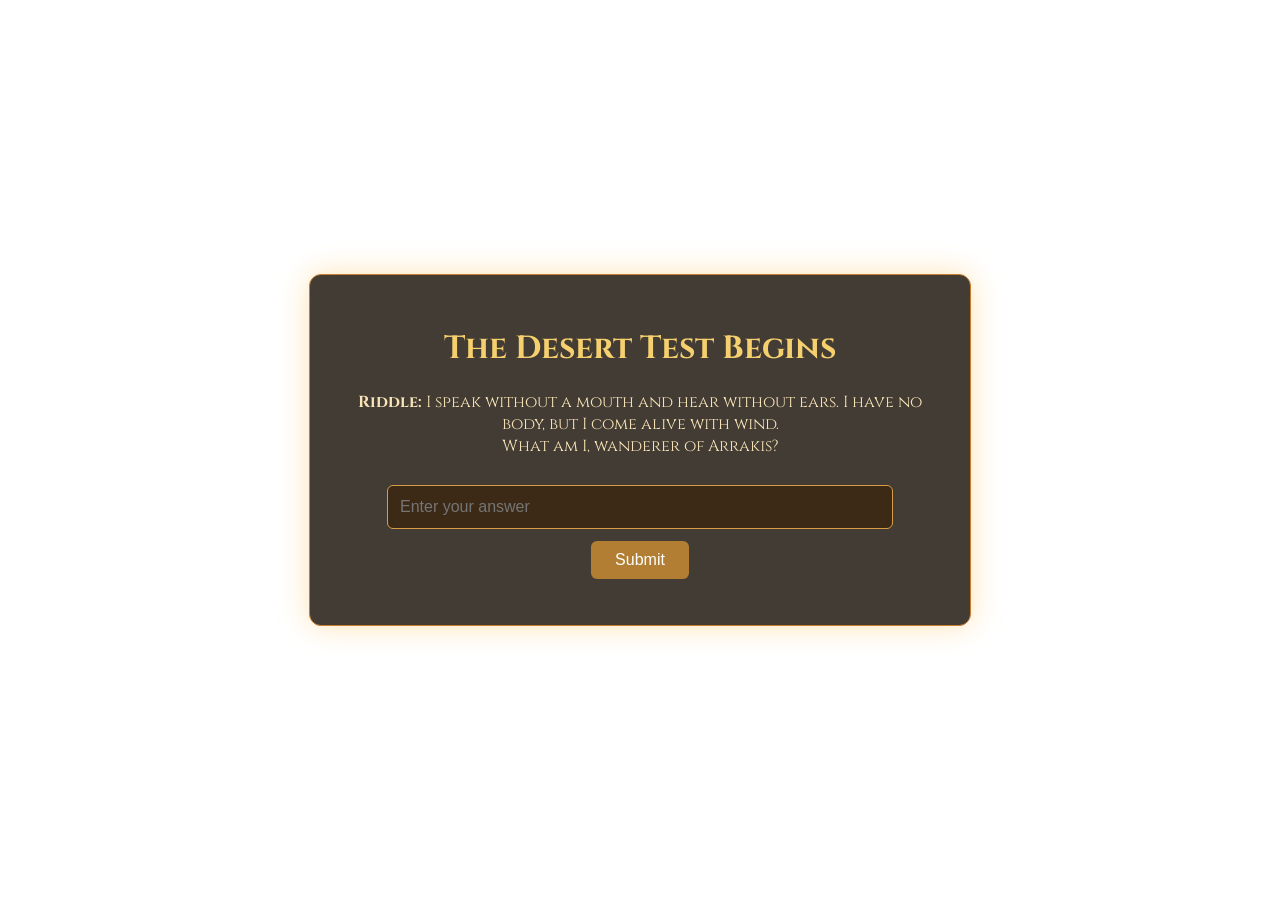
==== index.html @ 8343ee45 "Create index.html" ====
<!DOCTYPE html>
<html lang="en">
<head>
  <meta charset="UTF-8">
  <title>The Desert Test Begins</title>
  <link rel="stylesheet" href="style.css">
</head>
<body>
  <div class="container">
    <h1>The Desert Test Begins</h1>
    <p><strong>Riddle:</strong> I speak without a mouth and hear without ears. I have no body, but I come alive with wind.<br>What am I, wanderer of Arrakis?</p>
    <input type="text" id="answer" placeholder="Enter your answer">
    <button onclick="checkAnswer()">Submit</button>
    <p id="message"></p>
  </div>

  <audio autoplay loop>
    <source src="desert-wind.mp3" type="audio/mpeg">
    Your browser does not support the audio element.
  </audio>

  <script>
    function checkAnswer() {
      const input = document.getElementById("answer").value.toLowerCase().trim();
      if (input === "echo") {
        window.location.href = "echo.html";
      } else {
        document.getElementById("message").textContent = "Not yet, seeker. Try again.";
      }
    }
  </script>
</body>
</html>
---- style.css ----
@import url('https://fonts.googleapis.com/css2?family=Cinzel:wght@600&display=swap');

body {
  font-family: 'Cinzel', serif;
  background: url('https://images.unsplash.com/photo-1612837017391-1c6527b9e7d2?auto=format&fit=crop&w=1400&q=80') no-repeat center center fixed;
  background-size: cover;
  color: #f9e4b7;
  display: flex;
  justify-content: center;
  align-items: center;
  height: 100vh;
  margin: 0;
}

.container {
  background: rgba(34, 27, 17, 0.85);
  padding: 30px;
  border-radius: 12px;
  box-shadow: 0 0 30px rgba(255, 184, 71, 0.4);
  max-width: 600px;
  text-align: center;
  border: 1px solid #c97e2e;
}

h1 {
  font-size: 2em;
  color: #f6d06f;
}

input {
  padding: 12px;
  font-size: 16px;
  margin: 12px 0;
  width: 80%;
  border: 1px solid #d89c47;
  background-color: #3c2a17;
  color: #fff8e1;
  border-radius: 6px;
}

button {
  padding: 10px 24px;
  font-size: 16px;
  background: #b27e34;
  color: white;
  border: none;
  border-radius: 6px;
  cursor: pointer;
}

button:hover {
  background: #e5a64f;
}

.secret {
  margin-top: 20px;
  font-size: 18px;
  color: #ffda7a;
}
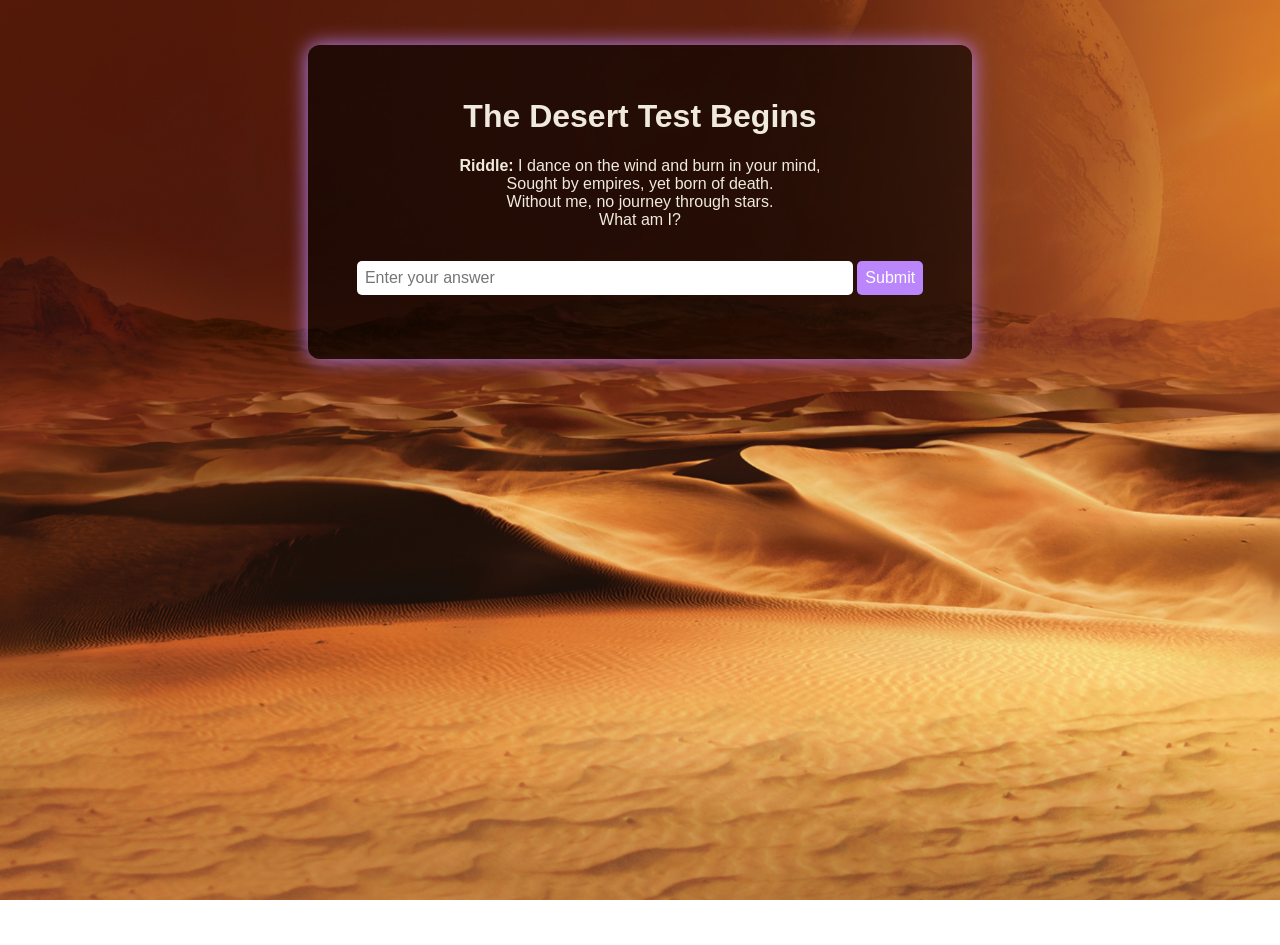
==== commit 8e446930: "Update index.html" ====
--- a/index.html
+++ b/index.html
@@ -8,7 +8,7 @@
 <body>
   <div class="container">
     <h1>The Desert Test Begins</h1>
-    <p><strong>Riddle:</strong> I speak without a mouth and hear without ears. I have no body, but I come alive with wind.<br>What am I, wanderer of Arrakis?</p>
+    <p><strong>Riddle:</strong> I dance on the wind and burn in your mind, <br>Sought by empires, yet born of death. <br>Without me, no journey through stars. <br>What am I?</p>
     <input type="text" id="answer" placeholder="Enter your answer">
     <button onclick="checkAnswer()">Submit</button>
     <p id="message"></p>
@@ -22,7 +22,7 @@
   <script>
     function checkAnswer() {
       const input = document.getElementById("answer").value.toLowerCase().trim();
-      if (input === "echo") {
+      if (input === "Spice") {
         window.location.href = "echo.html";
       } else {
         document.getElementById("message").textContent = "Not yet, seeker. Try again.";
--- a/style.css
+++ b/style.css
@@ -1,59 +1,78 @@
-@import url('https://fonts.googleapis.com/css2?family=Cinzel:wght@600&display=swap');
-
+/* Base styles */
 body {
-  font-family: 'Cinzel', serif;
-  background: url('https://images.unsplash.com/photo-1612837017391-1c6527b9e7d2?auto=format&fit=crop&w=1400&q=80') no-repeat center center fixed;
+  margin: 0;
+  padding: 0;
+  font-family: 'Segoe UI', sans-serif;
+  background: url('GITHUBDUNE1.jpg.jpg') no-repeat center center fixed;
   background-size: cover;
-  color: #f9e4b7;
-  display: flex;
-  justify-content: center;
-  align-items: center;
-  height: 100vh;
-  margin: 0;
+  color: #f0eadd;
+  text-align: center;
+  min-height: 100vh;
+  overflow-x: hidden;
 }
 
+/* Container for content with a subtle transparent background */
 .container {
-  background: rgba(34, 27, 17, 0.85);
-  padding: 30px;
+  background-color: rgba(0, 0, 0, 0.6);
+  padding: 2em;
+  margin: 5vh auto;
   border-radius: 12px;
-  box-shadow: 0 0 30px rgba(255, 184, 71, 0.4);
   max-width: 600px;
-  text-align: center;
-  border: 1px solid #c97e2e;
+  box-shadow: 0 0 20px #bb86fc;
+  z-index: 1;
+  position: relative;
 }
 
-h1 {
-  font-size: 2em;
-  color: #f6d06f;
+/* Input and button styles */
+input, button {
+  padding: 0.5em;
+  margin: 1em 0;
+  font-size: 1em;
+  border: none;
+  border-radius: 5px;
 }
 
 input {
-  padding: 12px;
-  font-size: 16px;
-  margin: 12px 0;
   width: 80%;
-  border: 1px solid #d89c47;
-  background-color: #3c2a17;
-  color: #fff8e1;
-  border-radius: 6px;
 }
 
 button {
-  padding: 10px 24px;
-  font-size: 16px;
-  background: #b27e34;
-  color: white;
-  border: none;
-  border-radius: 6px;
+  background-color: #bb86fc;
+  color: #fff;
   cursor: pointer;
+  transition: background 0.3s ease;
 }
 
 button:hover {
-  background: #e5a64f;
+  background-color: #9c66d6;
 }
 
+/* Secret message */
 .secret {
-  margin-top: 20px;
-  font-size: 18px;
-  color: #ffda7a;
+  font-size: 1.2em;
+  margin-top: 2em;
+  color: #ffdf91;
 }
+
+/* Loading screen (hidden after 2s) */
+#loading-screen {
+  position: fixed;
+  top: 0; left: 0; right: 0; bottom: 0;
+  display: flex;
+  align-items: center;
+  justify-content: center;
+  background: #000;
+  color: #f5c400;
+  z-index: 9999;
+  font-size: 1.5em;
+  font-family: 'Georgia', serif;
+}
+
+/* Optional canvas for spice particles */
+canvas {
+  position: fixed;
+  top: 0;
+  left: 0;
+  z-index: 0;
+  pointer-events: none;
+}
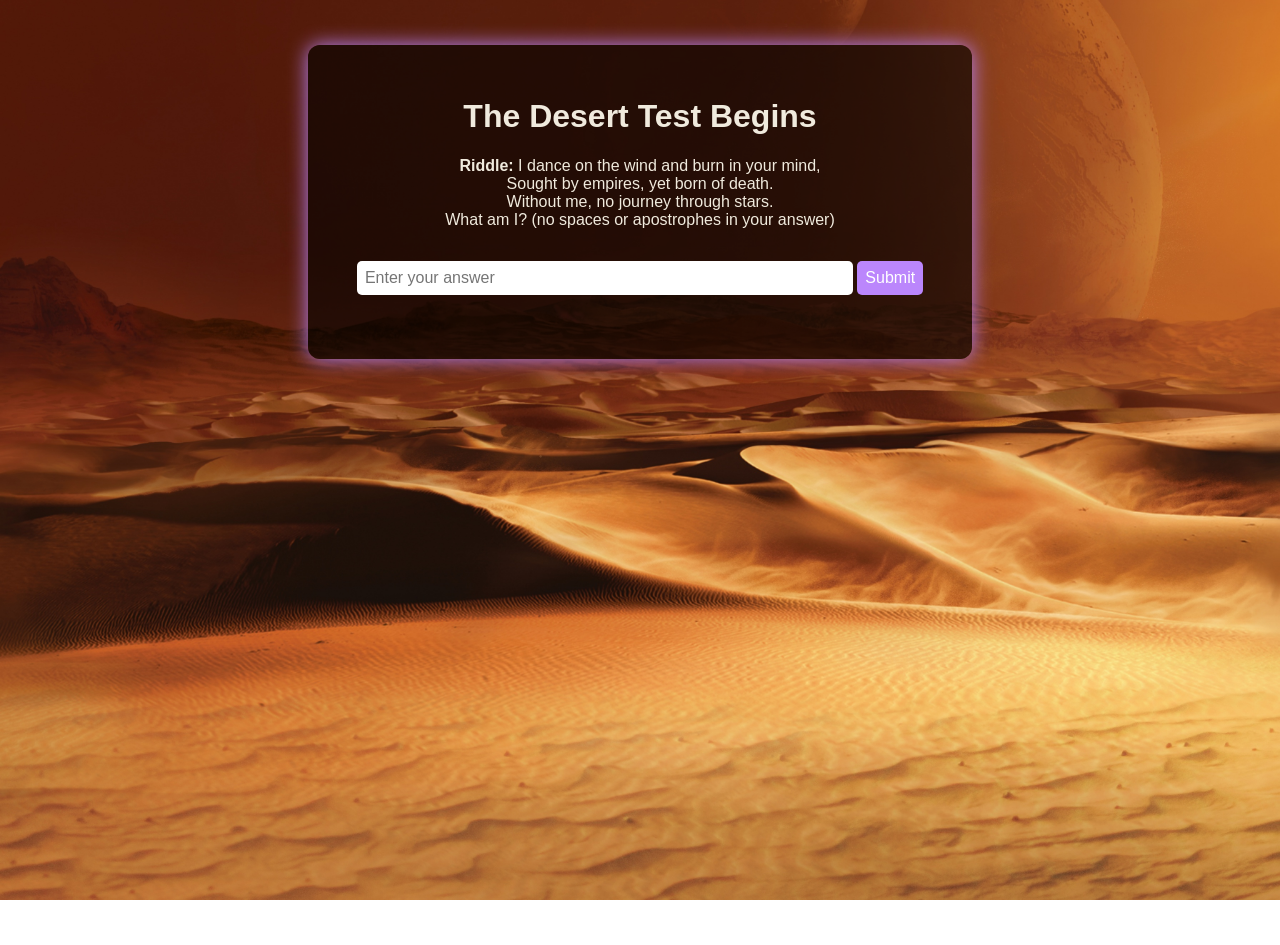
==== commit a113e666: "Update index.html" ====
--- a/index.html
+++ b/index.html
@@ -8,7 +8,7 @@
 <body>
   <div class="container">
     <h1>The Desert Test Begins</h1>
-    <p><strong>Riddle:</strong> I dance on the wind and burn in your mind, <br>Sought by empires, yet born of death. <br>Without me, no journey through stars. <br>What am I?</p>
+    <p><strong>Riddle:</strong> I dance on the wind and burn in your mind, <br>Sought by empires, yet born of death. <br>Without me, no journey through stars. <br>What am I? (no spaces or apostrophes in your answer)</p>
     <input type="text" id="answer" placeholder="Enter your answer">
     <button onclick="checkAnswer()">Submit</button>
     <p id="message"></p>
@@ -22,8 +22,8 @@
   <script>
     function checkAnswer() {
       const input = document.getElementById("answer").value.toLowerCase().trim();
-      if (input === "Spice") {
-        window.location.href = "echo.html";
+      if (input === "spice") {
+        window.location.href = "2.html";
       } else {
         document.getElementById("message").textContent = "Not yet, seeker. Try again.";
       }
